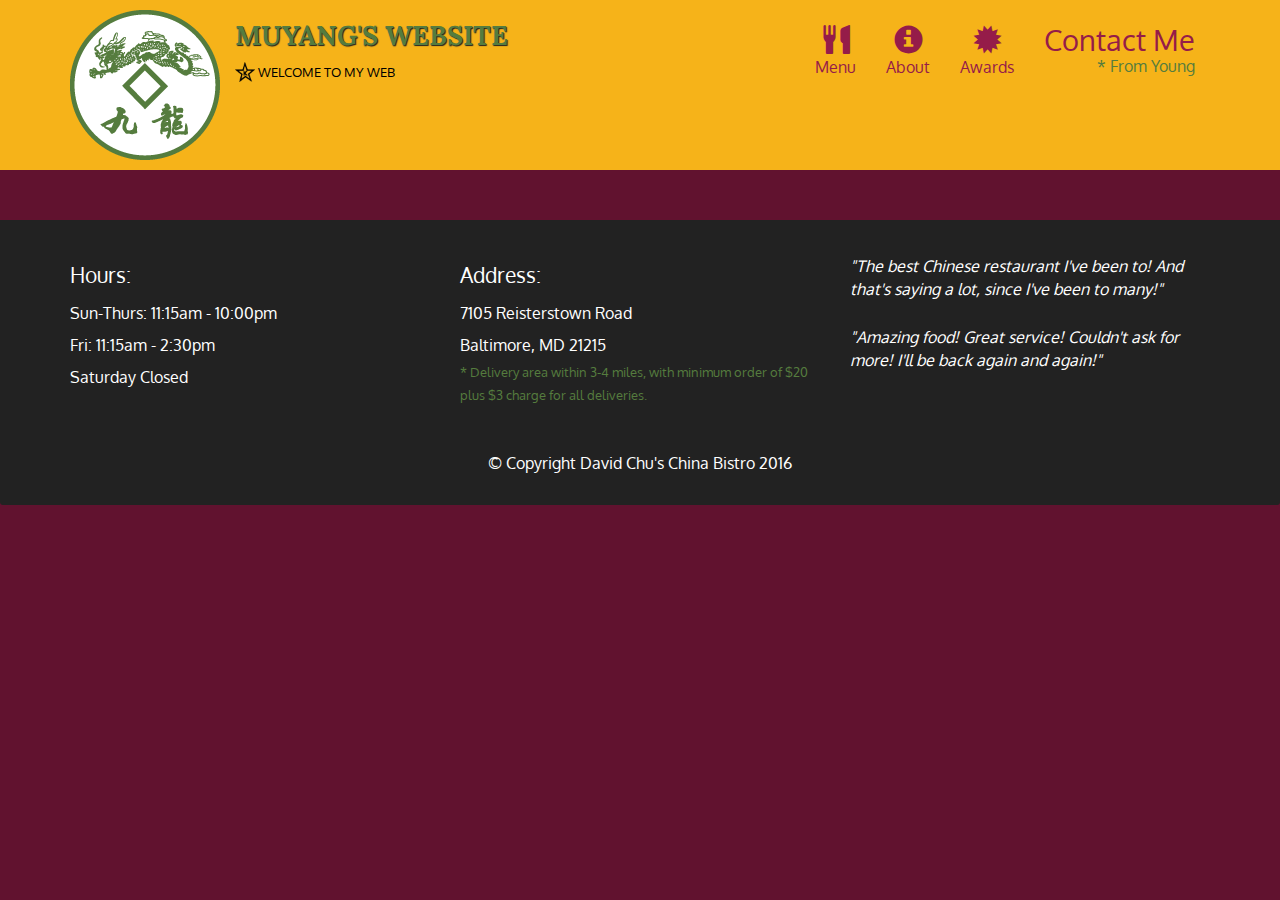
==== index.html @ fa1e9a0b "win finish" ====
<!DOCTYPE html>
<html lang="en">

<head>
    <meta charset="UTF-8" />
    <meta http-equiv="X-UA-Compatible" content="IE=edge" />
    <meta name="viewport" content="width=device-width, initial-scale=1.0" />
    <title>My Page</title>
    <link rel="stylesheet" href="CSS/bootstrap.min.css" />
    <link rel="stylesheet" href="CSS/style.css" />
    <link href="https://fonts.googleapis.com/css?family=Oxygen:400,300,700" rel="stylesheet" type="text/css" />
    <link href="https://fonts.googleapis.com/css?family=Lora" rel="stylesheet" type="text/css" />
</head>

<body>
    <header>
        <nav id="header-nav" class="navbar navbar-default">
            <div class="container">
                <!-- navbar-header表示导航栏的头部，其中包含了一个a标签和一个div标签，用于显示网站的logo -->
                <div class="navbar-header">
                    <!-- a标签的作用是使图片可以被点击 -->
                    <!-- d-none指全部不显示，d-sm-block指在sm以上显示 -->
                    <a href="index.html" class="pull-left visible-md visible-lg">
                        <!-- div的作用是使图片可以被显示，alt是当图片无法显示时显示的文字 -->
                        <div id="logo-img" alt="Logo image"></div>
                    </a>

                    <!-- navbar-brand表示导航栏的标题，其中包含了一个h1标签和一个p标签，用于显示网站的标题和小图标 -->
                    <div class="navbar-brand">
                        <!-- a标签的作用是使标题可以被点击 -->
                        <a href="index.html">
                            <h1>MUYANG'S WEBSITE</h1>
                        </a>
                        <p>
                            <img src="images/star-k-logo.png" alt="this is Logo" />
                            <span>welcome to my web</span>
                        </p>
                    </div>
                    <!-- d-sm-none表示在sm以下不显示，这里是折叠按钮 -->
                    <button id="navbarToggle" type="button" class="navbar-toggle collapsed" data-toggle="collapse"
                        data-target="#collapsable-nav" aria-expanded="false">
                        <!-- 这是一个屏幕阅读器专用的元素，用于描述折叠按钮的功能 -->
                        <span class="sr-only">Toggle navigation</span>
                        <!-- 这里每一个span标签都是一个横线，三个横线组成了一个折叠按钮 -->
                        <span class="icon-bar"></span>
                        <span class="icon-bar"></span>
                        <span class="icon-bar"></span>
                    </button>
                </div>
                <!-- 右侧的三个图标-->
                <div id="collapsable-nav" class="collapse navbar-collapse">
                    <ul id="nav-list" class="nav navbar-nav navbar-right">
                        <li id="navHomeButton" class="visible-xs active">
                            <a href="index.html">
                                <span class="glyphicon glyphicon-home"></span> Home</a>
                        </li>
                        <li id="navMenuButton">
                            <a href="#" onclick="$dc.loadMenuCategories()">
                                <span class="glyphicon glyphicon-cutlery"></span><br class="hidden-xs" />
                                Menu</a>
                        </li>
                        <li>
                            <a href="#">
                                <span class="glyphicon glyphicon-info-sign"></span><br class="hidden-xs" />
                                About</a>
                        </li>
                        <li>
                            <a href="#">
                                <span class="glyphicon glyphicon-certificate"></span><br class="hidden-xs" />
                                Awards</a>
                        </li>
                        <!-- hidden-xs在小屏幕设备上隐藏这个列表项 -->
                        <li id="phone" class="hidden-xs">
                            <a href="mailto:2604121966@qq.com" target="_blank"> <span>Contact Me</span></a>
                            <div>* From Young</div>
                        </li>
                    </ul>
                    <!-- #nav-list -->
                </div>
                <!-- .collapse .navbar-collapse -->
            </div>
        </nav>
    </header>
    <!-- 建立一个联系按钮，用于在小屏幕设备上显示联系信息 -->
    <div id="contact-btn" class="visible-xs">
        <a class="btn" href="mailto:2604121966@qq.com">
            <span class="glyphicon glyphicon-envelope"></span>
            Contact Me
        </a>
    </div>
    <div id="xs-from" class="text-center visible-xs">* From Young</div>
    <!-- header部分结束 -->

    <!-- 主体部分 -->
    <div id="main-content" class="container"></div>
    <!-- 主体部分结束 -->
    <!-- 页脚部分开始 -->
    <footer class="panel-footer">
        <div class="container">
            <div class="row">
                <!-- 将一行分为三列，每一列占4小列 -->
                <section id="hours" class="col-sm-4">
                    <span>Hours:</span><br />
                    Sun-Thurs: 11:15am - 10:00pm<br />
                    Fri: 11:15am - 2:30pm<br />
                    Saturday Closed
                    <hr class="visible-xs" />
                </section>
                <section id="address" class="col-sm-4">
                    <span>Address:</span><br />
                    7105 Reisterstown Road<br />
                    Baltimore, MD 21215
                    <p>* Delivery area within 3-4 miles, with minimum order of $20 plus $3 charge for all deliveries.
                    </p>
                    <hr class="visible-xs" />
                </section>
                <section id="testimonials" class="col-sm-4">
                    <p>"The best Chinese restaurant I've been to! And that's saying a lot, since I've been to many!"</p>
                    <p>"Amazing food! Great service! Couldn't ask for more! I'll be back again and again!"</p>
                </section>
            </div>
            <div class="text-center">&copy; Copyright David Chu's China Bistro 2016</div>
        </div>
    </footer>

    <!-- 注意加载顺序一定不能错，否则不能实现按钮菜单效果！！！！ -->
    <!-- bootstrap对于jquery有依赖，所以jquery要在bootstrap之前加载 -->
    <script src="js/jquery-2.1.4.min.js"></script>
    <script src="js/bootstrap.min.js"></script>
    <script src="js/ajax-utils.js"></script>
    <script src="js/script.js"></script>
</body>

</html>
---- CSS/style.css ----
body {
    font-size: 16px;
    color: #fff;
    background-color: #61122f;
    font-family: 'Oxygen',
        sans-serif;
}

#header-nav {
    background-color: #f6b319;
    /*border-raious的含义是圆角的意思，这里是设置导航栏的圆角*/
    border-radius: 0;
    /* border的含义是边框的意思，这里是设置导航栏的边框*/
    border: 0;
}

#logo-img {
    background: url("../images/restaurant-logo_large.png") no-repeat;
    width: 150px;
    height: 150px;
    margin: 10px 15px 10px 0;
}

.navbar-brand {
    padding-top: 25px;
}

.navbar-brand h1 {
    font-family: "Lora", serif;
    color: #557c3e;
    font-size: 1.5em;
    text-transform: uppercase;
    font-weight: bold;
    text-shadow: 1px 1px 1px #222;
    margin-top: 0;
    margin-bottom: 0;
    line-height: 0.75;
}

.navbar-brand a:hover,
.navbar-brand a:focus {
    text-decoration: none;
}

.navbar-brand p {
    /* 小标题和star-logo */
    color: #000;
    /* 文本转换: 大写 */
    text-transform: uppercase;
    font-size: 0.7em;
    margin-top: 15px;
}


.navbar-brand p span {
    /* welcome to my web */
    vertical-align: middle;
}

.navbar-brand p img {
    /* star-logo */
    /* 缩放图片到20px 20px */
    height: 20px;
    width: 20px;
}

#nav-list {
    margin-top: 10px;
}

#nav-list a {
    color: #951c49;
    text-align: center;
}

/* 当悬停在右侧三个按钮上时，会出现一个阴影效果。  */
#nav-list a:hover {
    background: #e7e7e7;
    border-radius: 10px;
}

/* 覆盖bootstrap的默认样式，与悬停时统一使用圆角矩形 */
.navbar-default .navbar-nav>.active>a {
    border-radius: 10px;
}

#nav-list a span {
    font-size: 1.8em;
}

#phone {
    margin-top: 5px;
}

#phone a {
    /* contact me */
    text-align: right;
    /* text-align: center; */
    padding-bottom: 0;
}

#phone div {
    /* * From Young; */
    color: #557c3e;
    text-align: right;
    padding-right: 15px;
}

.navbar-header button.navbar-toggle,
.navbar-header .icon-bar {
    border: 1px solid #61122f;
}

.navbar-header button.navbar-toggle {
    clear: both;
    margin-top: -30px;
}

/* header部分结束 */
/* 主体部分开始  */
.container .jumbotron {
    box-shadow: 0 0 50px #3F0C1F;
    border: 2px solid #3F0C1F;
}

#menu-tile,
#specials-tile,
#map-tile {
    height: 250px;
    /* 这里的宽度是指容器的100%,使div和其容器等宽 */
    width: 100%;
    margin-bottom: 15px;
    /* 元素会相对于其正常位置进行定位。 */
    position: relative;
    border: 2px solid #3F0C1F;
    /* hidden的作用是隐藏溢出的内容 */
    overflow: hidden;
}

/* 当鼠标悬停在主页下方的菜单、特价和地图上时，会出现一个阴影效果。 */
#menu-tile:hover,
#specials-tile:hover,
#map-tile:hover {
    box-shadow: 0 1px 5px 1px #cccccc;
}

#menu-tile {
    background: url('../images/menu-tile.jpg') no-repeat;
    background-position: center;
}

#specials-tile {
    background: url('../images/specials-tile.jpg') no-repeat;
    background-position: center;
}

/* 这里控制字体部分的样式 */
#menu-tile span,
#specials-tile span,
#map-tile span {
    /* 绝对定位的元素会脱离正常的文档流，不会影响到其他元素的布局。 */
    position: absolute;
    /* 将元素定位到其包含块的右下角。 */
    bottom: 0;
    right: 0;
    /* 设置元素的宽度为其包含块的100%。 */
    width: 100%;
    /* 将文本居中对齐。 */
    text-align: center;
    /* 设置字体大小为当前字体大小的1.6倍。 */
    font-size: 1.6em;
    /* 将文本转换为大写。 */
    text-transform: uppercase;
    /* 置背景颜色为黑色。 */
    background-color: #000;
    /* 设置文本颜色为白色 */
    color: #fff;
    /* 设置元素的不透明度为0.8 */
    opacity: .8;
}

.nav-list:active {
    background-color: #951c49;
}

/* 主体部分结束  */
/* 页脚部分开始 */
.panel-footer {
    margin-top: 30px;
    padding-top: 35px;
    padding-bottom: 30px;
    background-color: #222;
    border-top: 0;
}

.panel-footer div.row {
    margin-bottom: 35px;
}

/* 控制时间和地址的样式 */
#hours,
#address {
    line-height: 2;
}

/* 控制小标题更突出 */
#hours>span,
#address>span {
    font-size: 1.3em;
}

#address p {
    color: #557c3e;
    font-size: .8em;
    line-height: 1.8;
}

#testimonials {
    font-style: italic;
}

#testimonials p:nth-child(2) {
    margin-top: 25px;
}

/* 页脚部分结束 */

/* 菜单页 */
.category-tile {
    position: relative;
    border: 2px solid #3F0C1F;
    overflow: hidden;
    width: 200px;
    height: 200px;
    margin: 0 auto 15px;
}

.category-tile span {
    position: absolute;
    bottom: 0;
    right: 0;
    width: 100%;
    text-align: center;
    font-size: 1.2em;
    text-transform: uppercase;
    background-color: #000;
    color: #fff;
    opacity: .8;
}

.category-tile:hover {
    box-shadow: 0 1px 5px 1px #cccccc;
}

/* 这里指menu-categories-title的下一个div元素，即menu-categories-title的兄弟元素。 */
#menu-categories-title+div {
    margin-bottom: 50px;
}

/* 菜单页结束 */

/* 单页菜单 */
.menu-item-tile {
    margin-bottom: 25px;
}

.menu-item-tile hr {
    width: 80%;
}

.menu-item-tile .menu-item-price {
    font-size: 1.1em;
    text-align: right;
    margin-top: -15px;
    margin-right: -15px;
}

.menu-item-tile .menu-item-price span {
    font-size: .6em;
}

.menu-item-photo {
    position: relative;
    border: 2px solid #3F0C1F;
    overflow: hidden;
    padding: 0;
    margin-right: -15px;
    margin-left: auto;
    margin-bottom: 20px;
    max-width: 250px;
}

/* 影响菜品的编号样式 */
.menu-item-photo div {
    position: absolute;
    bottom: 0;
    right: 0;
    width: 80px;
    background-color: #557c3e;
    text-align: center;
}

.menu-item-description {
    padding-right: 30px;
}

h3.menu-item-title {
    margin: 0 0 10px;
}

.menu-item-details {
    font-size: .9em;
    font-style: italic;
}

/* 单页菜单页结束 */

/* 以下代码用于响应式设计，根据不同的屏幕尺寸，显示不同的样式。 */
/* 针对大屏幕的样式 */
@media (min-width: 1200px) {
    .container .jumbotron {
        background: url('../images/jumbotron_1200.jpg') no-repeat;
        height: 675px;
    }

    .container .jumbotron {
        background: url('../images/jumbotron_1200.jpg') no-repeat;
        height: 675px;
    }
}

/* 针对中等屏幕的样式 */
@media (min-width: 992px) and (max-width: 1199px) {

    /* header部分开始 */
    /* 解决上层空间不足问题，缩小图片 */
    #logo-img {
        background: url("../images/restaurant-logo_medium.png") no-repeat;
        width: 100px;
        height: 100px;
        margin: 5px 5px 5px 0;
    }

    /* header部分结束 */
    /* 主体部分开始 */
    .container .jumbotron {
        background: url('../images/jumbotron_992.jpg') no-repeat;
        height: 558px;
    }

    /* 主体部分结束 */
}

/* 针对小屏幕的样式 */
@media (min-width: 768px) and (max-width: 991px) {

    /* 主体部分开始 */
    .container .jumbotron {
        background: url('../images/jumbotron_768.jpg') no-repeat;
        height: 432px;
    }

    /* 主体部分结束 */
}

/* 针对超小屏幕的样式 */
@media (max-width: 767px) {

    /* header部分开始 */
    /* navbar-brand表示网站的标题和小图标部分 */
    /* 标题 */
    .navbar-brand {
        padding-top: 10px;
        height: 80px;
    }

    .navbar-brand h1 {
        /* MUYANG'S WEBSITE */
        padding-top: 10px;
        font-size: 5vw;
        /* 1vw = 1% of viewport width */
    }

    .navbar-brand p {
        /* logo部分 */
        font-size: 0.6em;
        margin-top: 12px;
    }

    .navbar-brand p img {
        /* 图片logo */
        height: 20px;
    }

    /* 二者结合使collapsable-nav a标签下的字体和图片大小相同且均为1.2em */
    #collapsable-nav a {
        /* 控制小图标和文字的大小，em是指相对于父元素的字体大小 */
        font-size: 1.2em;
    }

    #collapsable-nav a span {
        /* 控制小图标，与字体的大小倍率一致*/
        font-size: 1em;
        /* 增加右边距，使得小图标和文字之间有一定的间隔 */
        margin-right: 5px;
    }

    #contact-btn>a {
        font-size: 1.5em;
        display: block;
        margin: 0 20px;
        padding: 10px;
        border: 2px solid #fff;
        background-color: #f6b319;
        color: #951c49;
    }

    #xs-from {
        margin-top: 5px;
        font-size: .7em;
        letter-spacing: .1em;
        text-transform: uppercase;
    }

    /* header部分结束 */
    /* 主体部分开始 */
    .container .jumbotron {
        margin-top: 30px;
        padding: 0;
    }

    #menu-tile,
    #specials-tile {
        width: 360px;
        margin: 0 auto 15px;
    }

    /* 主体部分结束 */
    /* 页脚部分开始 */
    .panel-footer section {
        margin-bottom: 30px;
        text-align: center;
    }

    .panel-footer section:nth-child(3) {
        margin-bottom: 0;
        /* 只在元素中间加入边距 */
    }

    .panel-footer section hr {
        width: 50%;
    }

    /* 页脚部分结束 */
    /* 单菜品页 */
    .menu-item-photo {
        /* 使元素水平居中 */
        margin-right: auto;
    }

    .menu-item-tile .menu-item-price {
        text-align: center;
        padding-bottom: 15px;
    }

    .menu-item-description {
        text-align: center;
    }

    /* 单菜品页结束 */
}

/* MENU CATEGORIES PAGE */
.category-tile {
    position: relative;
    border: 2px solid #3F0C1F;
    overflow: hidden;
    width: 200px;
    height: 200px;
    margin: 0 auto 15px;
}

.category-tile span {
    position: absolute;
    bottom: 0;
    right: 0;
    width: 100%;
    text-align: center;
    font-size: 1.2em;
    text-transform: uppercase;
    background-color: #000;
    color: #fff;
    opacity: .8;
}

.category-tile:hover {
    box-shadow: 0 1px 5px 1px #cccccc;
}

#menu-categories-title+div {
    margin-bottom: 50px;
}

/* END MENU CATEGORIES PAGE */
/* 针对极小屏幕的样式 */
@media (max-width: 479px) {

    /* header部分开始 */
    .navbar-brand h1 {
        /* Restaurant name */
        padding-top: 5px;
        font-size: 6vw;
    }

    /* header部分结束 */

    /* 主体部分开始 */
    #menu-tile,
    #specials-tile {
        width: 280px;
        margin: 0 auto 15px;
    }

    /* 主体部分结束 */
    /* 菜单页 */
    /* 为超小屏幕的菜单页添加样式，使其在超小屏幕上显示为一列  */
    .col-xxs-12 {
        position: relative;
        min-height: 1px;
        padding-right: 15px;
        padding-left: 15px;
        float: left;
        width: 100%;
    }

    /* 菜单页结束 */
}
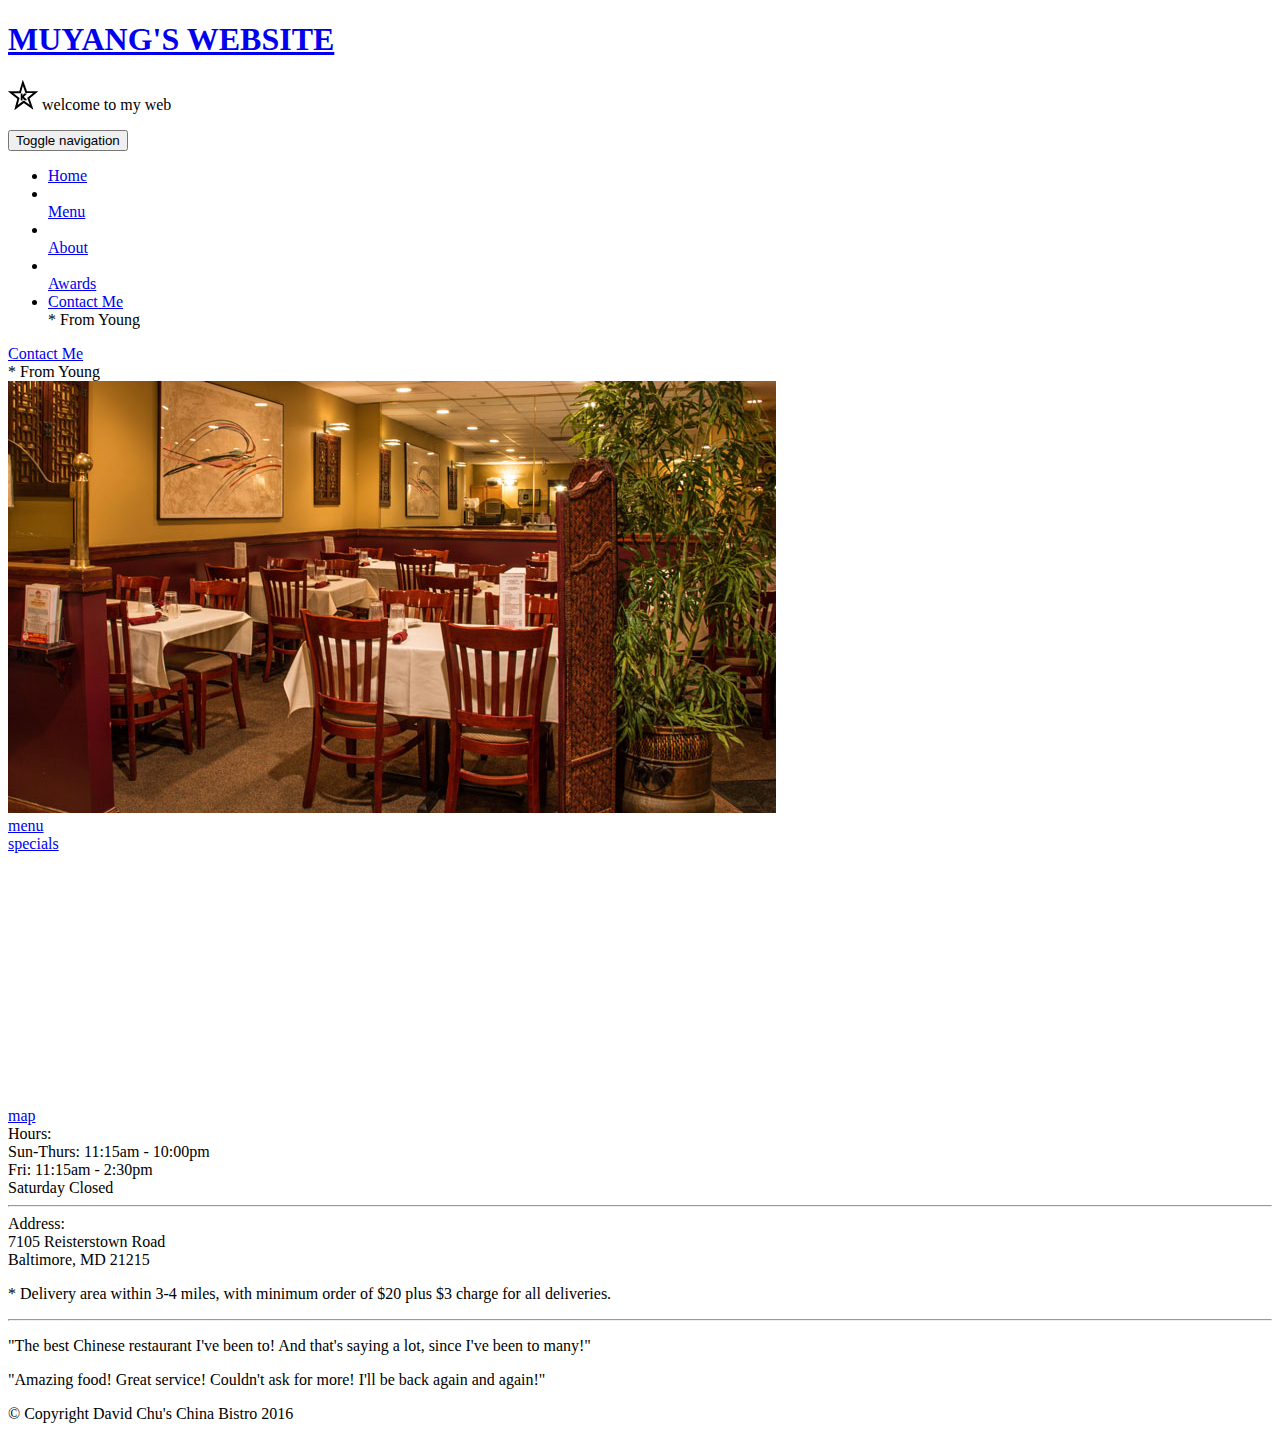
==== commit 29719fa1: "win" ====
--- a/index.html
+++ b/index.html
@@ -6,8 +6,8 @@
     <meta http-equiv="X-UA-Compatible" content="IE=edge" />
     <meta name="viewport" content="width=device-width, initial-scale=1.0" />
     <title>My Page</title>
-    <link rel="stylesheet" href="CSS/bootstrap.min.css" />
-    <link rel="stylesheet" href="CSS/style.css" />
+    <link rel="stylesheet" href="css/bootstrap.min.css" />
+    <link rel="stylesheet" href="css/style.css" />
     <link href="https://fonts.googleapis.com/css?family=Oxygen:400,300,700" rel="stylesheet" type="text/css" />
     <link href="https://fonts.googleapis.com/css?family=Lora" rel="stylesheet" type="text/css" />
 </head>
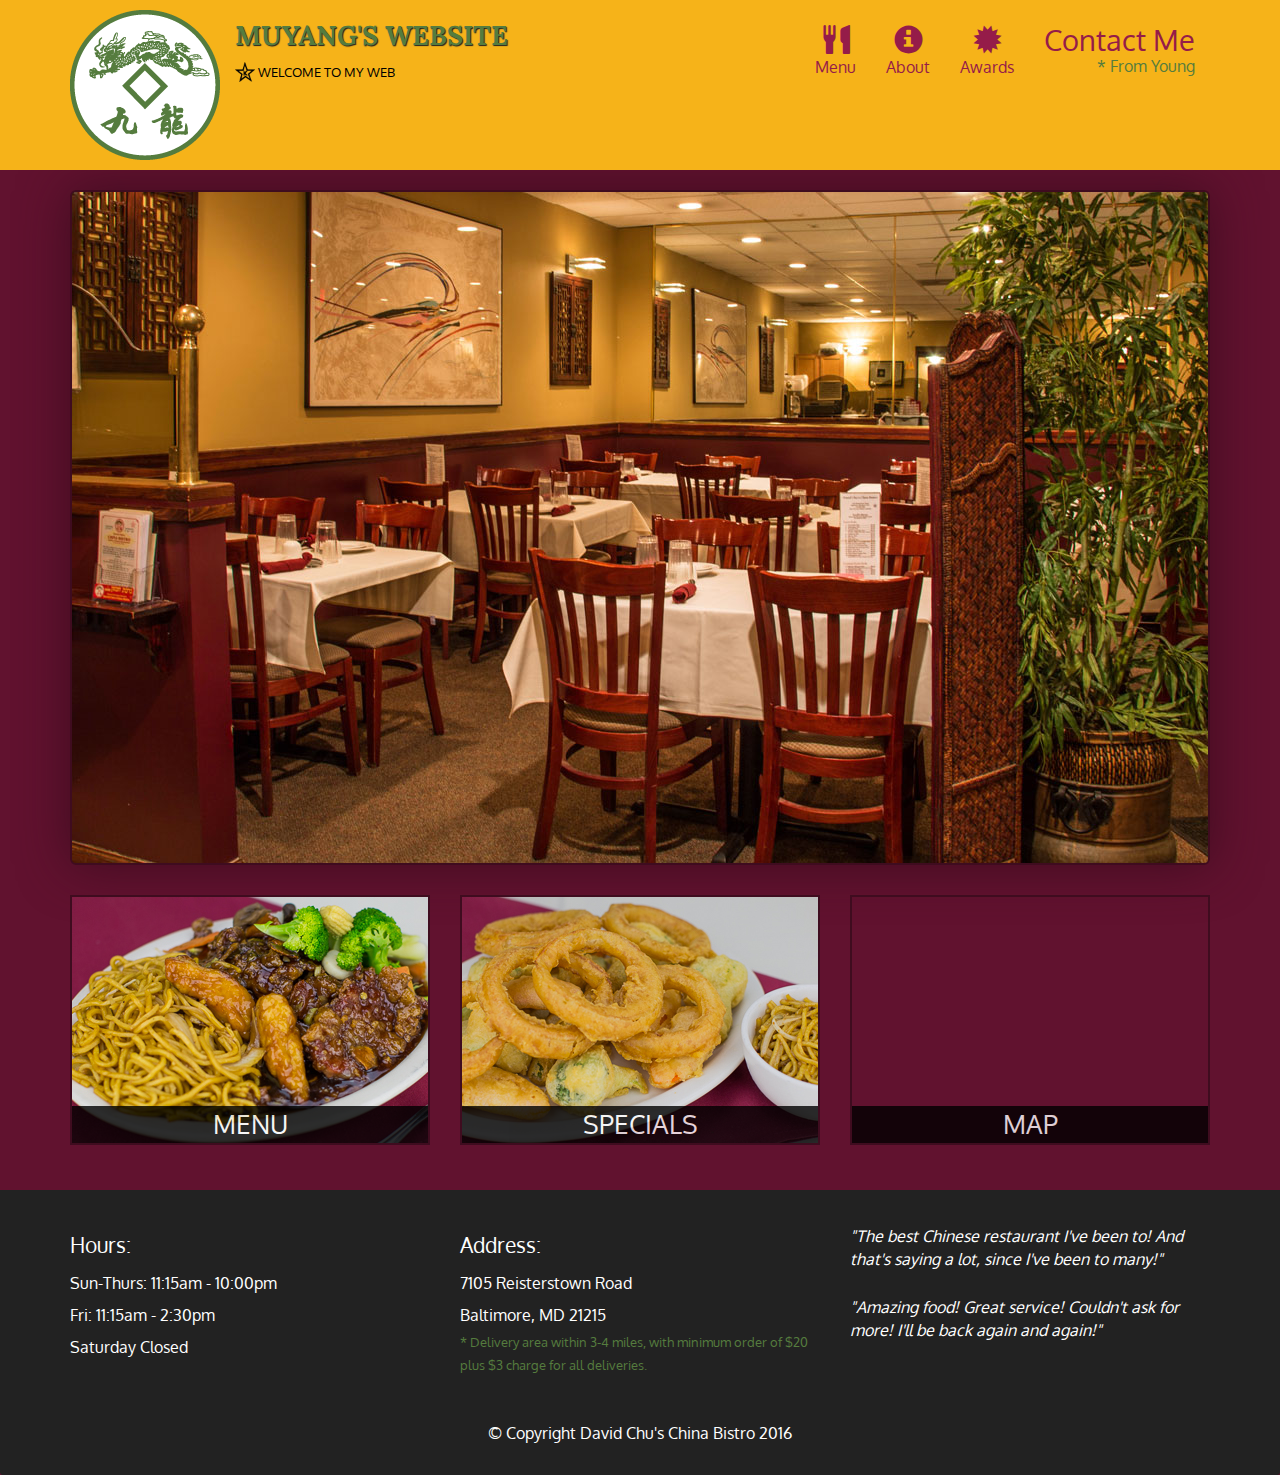
==== commit 3cb21d62: "win" ====
--- a/index.html
+++ b/index.html
@@ -5,7 +5,7 @@
     <meta charset="UTF-8" />
     <meta http-equiv="X-UA-Compatible" content="IE=edge" />
     <meta name="viewport" content="width=device-width, initial-scale=1.0" />
-    <title>My Page</title>
+    <title>MuYang's Page</title>
     <link rel="stylesheet" href="css/bootstrap.min.css" />
     <link rel="stylesheet" href="css/style.css" />
     <link href="https://fonts.googleapis.com/css?family=Oxygen:400,300,700" rel="stylesheet" type="text/css" />
--- a/css/style.css
+++ b/css/style.css
@@ -0,0 +1,537 @@
+body {
+    font-size: 16px;
+    color: #fff;
+    background-color: #61122f;
+    font-family: 'Oxygen',
+        sans-serif;
+}
+
+#header-nav {
+    background-color: #f6b319;
+    /*border-raious的含义是圆角的意思，这里是设置导航栏的圆角*/
+    border-radius: 0;
+    /* border的含义是边框的意思，这里是设置导航栏的边框*/
+    border: 0;
+}
+
+#logo-img {
+    background: url("../images/restaurant-logo_large.png") no-repeat;
+    width: 150px;
+    height: 150px;
+    margin: 10px 15px 10px 0;
+}
+
+.navbar-brand {
+    padding-top: 25px;
+}
+
+.navbar-brand h1 {
+    font-family: "Lora", serif;
+    color: #557c3e;
+    font-size: 1.5em;
+    text-transform: uppercase;
+    font-weight: bold;
+    text-shadow: 1px 1px 1px #222;
+    margin-top: 0;
+    margin-bottom: 0;
+    line-height: 0.75;
+}
+
+.navbar-brand a:hover,
+.navbar-brand a:focus {
+    text-decoration: none;
+}
+
+.navbar-brand p {
+    /* 小标题和star-logo */
+    color: #000;
+    /* 文本转换: 大写 */
+    text-transform: uppercase;
+    font-size: 0.7em;
+    margin-top: 15px;
+}
+
+
+.navbar-brand p span {
+    /* welcome to my web */
+    vertical-align: middle;
+}
+
+.navbar-brand p img {
+    /* star-logo */
+    /* 缩放图片到20px 20px */
+    height: 20px;
+    width: 20px;
+}
+
+#nav-list {
+    margin-top: 10px;
+}
+
+#nav-list a {
+    color: #951c49;
+    text-align: center;
+}
+
+/* 当悬停在右侧三个按钮上时，会出现一个阴影效果。  */
+#nav-list a:hover {
+    background: #e7e7e7;
+    border-radius: 10px;
+}
+
+/* 覆盖bootstrap的默认样式，与悬停时统一使用圆角矩形 */
+.navbar-default .navbar-nav>.active>a {
+    border-radius: 10px;
+}
+
+#nav-list a span {
+    font-size: 1.8em;
+}
+
+#phone {
+    margin-top: 5px;
+}
+
+#phone a {
+    /* contact me */
+    text-align: right;
+    /* text-align: center; */
+    padding-bottom: 0;
+}
+
+#phone div {
+    /* * From Young; */
+    color: #557c3e;
+    text-align: right;
+    padding-right: 15px;
+}
+
+.navbar-header button.navbar-toggle,
+.navbar-header .icon-bar {
+    border: 1px solid #61122f;
+}
+
+.navbar-header button.navbar-toggle {
+    clear: both;
+    margin-top: -30px;
+}
+
+/* header部分结束 */
+/* 主体部分开始  */
+.container .jumbotron {
+    box-shadow: 0 0 50px #3F0C1F;
+    border: 2px solid #3F0C1F;
+}
+
+#menu-tile,
+#specials-tile,
+#map-tile {
+    height: 250px;
+    /* 这里的宽度是指容器的100%,使div和其容器等宽 */
+    width: 100%;
+    margin-bottom: 15px;
+    /* 元素会相对于其正常位置进行定位。 */
+    position: relative;
+    border: 2px solid #3F0C1F;
+    /* hidden的作用是隐藏溢出的内容 */
+    overflow: hidden;
+}
+
+/* 当鼠标悬停在主页下方的菜单、特价和地图上时，会出现一个阴影效果。 */
+#menu-tile:hover,
+#specials-tile:hover,
+#map-tile:hover {
+    box-shadow: 0 1px 5px 1px #cccccc;
+}
+
+#menu-tile {
+    background: url('../images/menu-tile.jpg') no-repeat;
+    background-position: center;
+}
+
+#specials-tile {
+    background: url('../images/specials-tile.jpg') no-repeat;
+    background-position: center;
+}
+
+/* 这里控制字体部分的样式 */
+#menu-tile span,
+#specials-tile span,
+#map-tile span {
+    /* 绝对定位的元素会脱离正常的文档流，不会影响到其他元素的布局。 */
+    position: absolute;
+    /* 将元素定位到其包含块的右下角。 */
+    bottom: 0;
+    right: 0;
+    /* 设置元素的宽度为其包含块的100%。 */
+    width: 100%;
+    /* 将文本居中对齐。 */
+    text-align: center;
+    /* 设置字体大小为当前字体大小的1.6倍。 */
+    font-size: 1.6em;
+    /* 将文本转换为大写。 */
+    text-transform: uppercase;
+    /* 置背景颜色为黑色。 */
+    background-color: #000;
+    /* 设置文本颜色为白色 */
+    color: #fff;
+    /* 设置元素的不透明度为0.8 */
+    opacity: .8;
+}
+
+.nav-list:active {
+    background-color: #951c49;
+}
+
+/* 主体部分结束  */
+/* 页脚部分开始 */
+.panel-footer {
+    margin-top: 30px;
+    padding-top: 35px;
+    padding-bottom: 30px;
+    background-color: #222;
+    border-top: 0;
+}
+
+.panel-footer div.row {
+    margin-bottom: 35px;
+}
+
+/* 控制时间和地址的样式 */
+#hours,
+#address {
+    line-height: 2;
+}
+
+/* 控制小标题更突出 */
+#hours>span,
+#address>span {
+    font-size: 1.3em;
+}
+
+#address p {
+    color: #557c3e;
+    font-size: .8em;
+    line-height: 1.8;
+}
+
+#testimonials {
+    font-style: italic;
+}
+
+#testimonials p:nth-child(2) {
+    margin-top: 25px;
+}
+
+/* 页脚部分结束 */
+
+/* 菜单页 */
+.category-tile {
+    position: relative;
+    border: 2px solid #3F0C1F;
+    overflow: hidden;
+    width: 200px;
+    height: 200px;
+    margin: 0 auto 15px;
+}
+
+.category-tile span {
+    position: absolute;
+    bottom: 0;
+    right: 0;
+    width: 100%;
+    text-align: center;
+    font-size: 1.2em;
+    text-transform: uppercase;
+    background-color: #000;
+    color: #fff;
+    opacity: .8;
+}
+
+.category-tile:hover {
+    box-shadow: 0 1px 5px 1px #cccccc;
+}
+
+/* 这里指menu-categories-title的下一个div元素，即menu-categories-title的兄弟元素。 */
+#menu-categories-title+div {
+    margin-bottom: 50px;
+}
+
+/* 菜单页结束 */
+
+/* 单页菜单 */
+.menu-item-tile {
+    margin-bottom: 25px;
+}
+
+.menu-item-tile hr {
+    width: 80%;
+}
+
+.menu-item-tile .menu-item-price {
+    font-size: 1.1em;
+    text-align: right;
+    margin-top: -15px;
+    margin-right: -15px;
+}
+
+.menu-item-tile .menu-item-price span {
+    font-size: .6em;
+}
+
+.menu-item-photo {
+    position: relative;
+    border: 2px solid #3F0C1F;
+    overflow: hidden;
+    padding: 0;
+    margin-right: -15px;
+    margin-left: auto;
+    margin-bottom: 20px;
+    max-width: 250px;
+}
+
+/* 影响菜品的编号样式 */
+.menu-item-photo div {
+    position: absolute;
+    bottom: 0;
+    right: 0;
+    width: 80px;
+    background-color: #557c3e;
+    text-align: center;
+}
+
+.menu-item-description {
+    padding-right: 30px;
+}
+
+h3.menu-item-title {
+    margin: 0 0 10px;
+}
+
+.menu-item-details {
+    font-size: .9em;
+    font-style: italic;
+}
+
+/* 单页菜单页结束 */
+
+/* 以下代码用于响应式设计，根据不同的屏幕尺寸，显示不同的样式。 */
+/* 针对大屏幕的样式 */
+@media (min-width: 1200px) {
+    .container .jumbotron {
+        background: url('../images/jumbotron_1200.jpg') no-repeat;
+        height: 675px;
+    }
+
+    .container .jumbotron {
+        background: url('../images/jumbotron_1200.jpg') no-repeat;
+        height: 675px;
+    }
+}
+
+/* 针对中等屏幕的样式 */
+@media (min-width: 992px) and (max-width: 1199px) {
+
+    /* header部分开始 */
+    /* 解决上层空间不足问题，缩小图片 */
+    #logo-img {
+        background: url("../images/restaurant-logo_medium.png") no-repeat;
+        width: 100px;
+        height: 100px;
+        margin: 5px 5px 5px 0;
+    }
+
+    /* header部分结束 */
+    /* 主体部分开始 */
+    .container .jumbotron {
+        background: url('../images/jumbotron_992.jpg') no-repeat;
+        height: 558px;
+    }
+
+    /* 主体部分结束 */
+}
+
+/* 针对小屏幕的样式 */
+@media (min-width: 768px) and (max-width: 991px) {
+
+    /* 主体部分开始 */
+    .container .jumbotron {
+        background: url('../images/jumbotron_768.jpg') no-repeat;
+        height: 432px;
+    }
+
+    /* 主体部分结束 */
+}
+
+/* 针对超小屏幕的样式 */
+@media (max-width: 767px) {
+
+    /* header部分开始 */
+    /* navbar-brand表示网站的标题和小图标部分 */
+    /* 标题 */
+    .navbar-brand {
+        padding-top: 10px;
+        height: 80px;
+    }
+
+    .navbar-brand h1 {
+        /* MUYANG'S WEBSITE */
+        padding-top: 10px;
+        font-size: 5vw;
+        /* 1vw = 1% of viewport width */
+    }
+
+    .navbar-brand p {
+        /* logo部分 */
+        font-size: 0.6em;
+        margin-top: 12px;
+    }
+
+    .navbar-brand p img {
+        /* 图片logo */
+        height: 20px;
+    }
+
+    /* 二者结合使collapsable-nav a标签下的字体和图片大小相同且均为1.2em */
+    #collapsable-nav a {
+        /* 控制小图标和文字的大小，em是指相对于父元素的字体大小 */
+        font-size: 1.2em;
+    }
+
+    #collapsable-nav a span {
+        /* 控制小图标，与字体的大小倍率一致*/
+        font-size: 1em;
+        /* 增加右边距，使得小图标和文字之间有一定的间隔 */
+        margin-right: 5px;
+    }
+
+    #contact-btn>a {
+        font-size: 1.5em;
+        display: block;
+        margin: 0 20px;
+        padding: 10px;
+        border: 2px solid #fff;
+        background-color: #f6b319;
+        color: #951c49;
+    }
+
+    #xs-from {
+        margin-top: 5px;
+        font-size: .7em;
+        letter-spacing: .1em;
+        text-transform: uppercase;
+    }
+
+    /* header部分结束 */
+    /* 主体部分开始 */
+    .container .jumbotron {
+        margin-top: 30px;
+        padding: 0;
+    }
+
+    #menu-tile,
+    #specials-tile {
+        width: 360px;
+        margin: 0 auto 15px;
+    }
+
+    /* 主体部分结束 */
+    /* 页脚部分开始 */
+    .panel-footer section {
+        margin-bottom: 30px;
+        text-align: center;
+    }
+
+    .panel-footer section:nth-child(3) {
+        margin-bottom: 0;
+        /* 只在元素中间加入边距 */
+    }
+
+    .panel-footer section hr {
+        width: 50%;
+    }
+
+    /* 页脚部分结束 */
+    /* 单菜品页 */
+    .menu-item-photo {
+        /* 使元素水平居中 */
+        margin-right: auto;
+    }
+
+    .menu-item-tile .menu-item-price {
+        text-align: center;
+        padding-bottom: 15px;
+    }
+
+    .menu-item-description {
+        text-align: center;
+    }
+
+    /* 单菜品页结束 */
+}
+
+/* MENU CATEGORIES PAGE */
+.category-tile {
+    position: relative;
+    border: 2px solid #3F0C1F;
+    overflow: hidden;
+    width: 200px;
+    height: 200px;
+    margin: 0 auto 15px;
+}
+
+.category-tile span {
+    position: absolute;
+    bottom: 0;
+    right: 0;
+    width: 100%;
+    text-align: center;
+    font-size: 1.2em;
+    text-transform: uppercase;
+    background-color: #000;
+    color: #fff;
+    opacity: .8;
+}
+
+.category-tile:hover {
+    box-shadow: 0 1px 5px 1px #cccccc;
+}
+
+#menu-categories-title+div {
+    margin-bottom: 50px;
+}
+
+/* END MENU CATEGORIES PAGE */
+/* 针对极小屏幕的样式 */
+@media (max-width: 479px) {
+
+    /* header部分开始 */
+    .navbar-brand h1 {
+        /* Restaurant name */
+        padding-top: 5px;
+        font-size: 6vw;
+    }
+
+    /* header部分结束 */
+
+    /* 主体部分开始 */
+    #menu-tile,
+    #specials-tile {
+        width: 280px;
+        margin: 0 auto 15px;
+    }
+
+    /* 主体部分结束 */
+    /* 菜单页 */
+    /* 为超小屏幕的菜单页添加样式，使其在超小屏幕上显示为一列  */
+    .col-xxs-12 {
+        position: relative;
+        min-height: 1px;
+        padding-right: 15px;
+        padding-left: 15px;
+        float: left;
+        width: 100%;
+    }
+
+    /* 菜单页结束 */
+}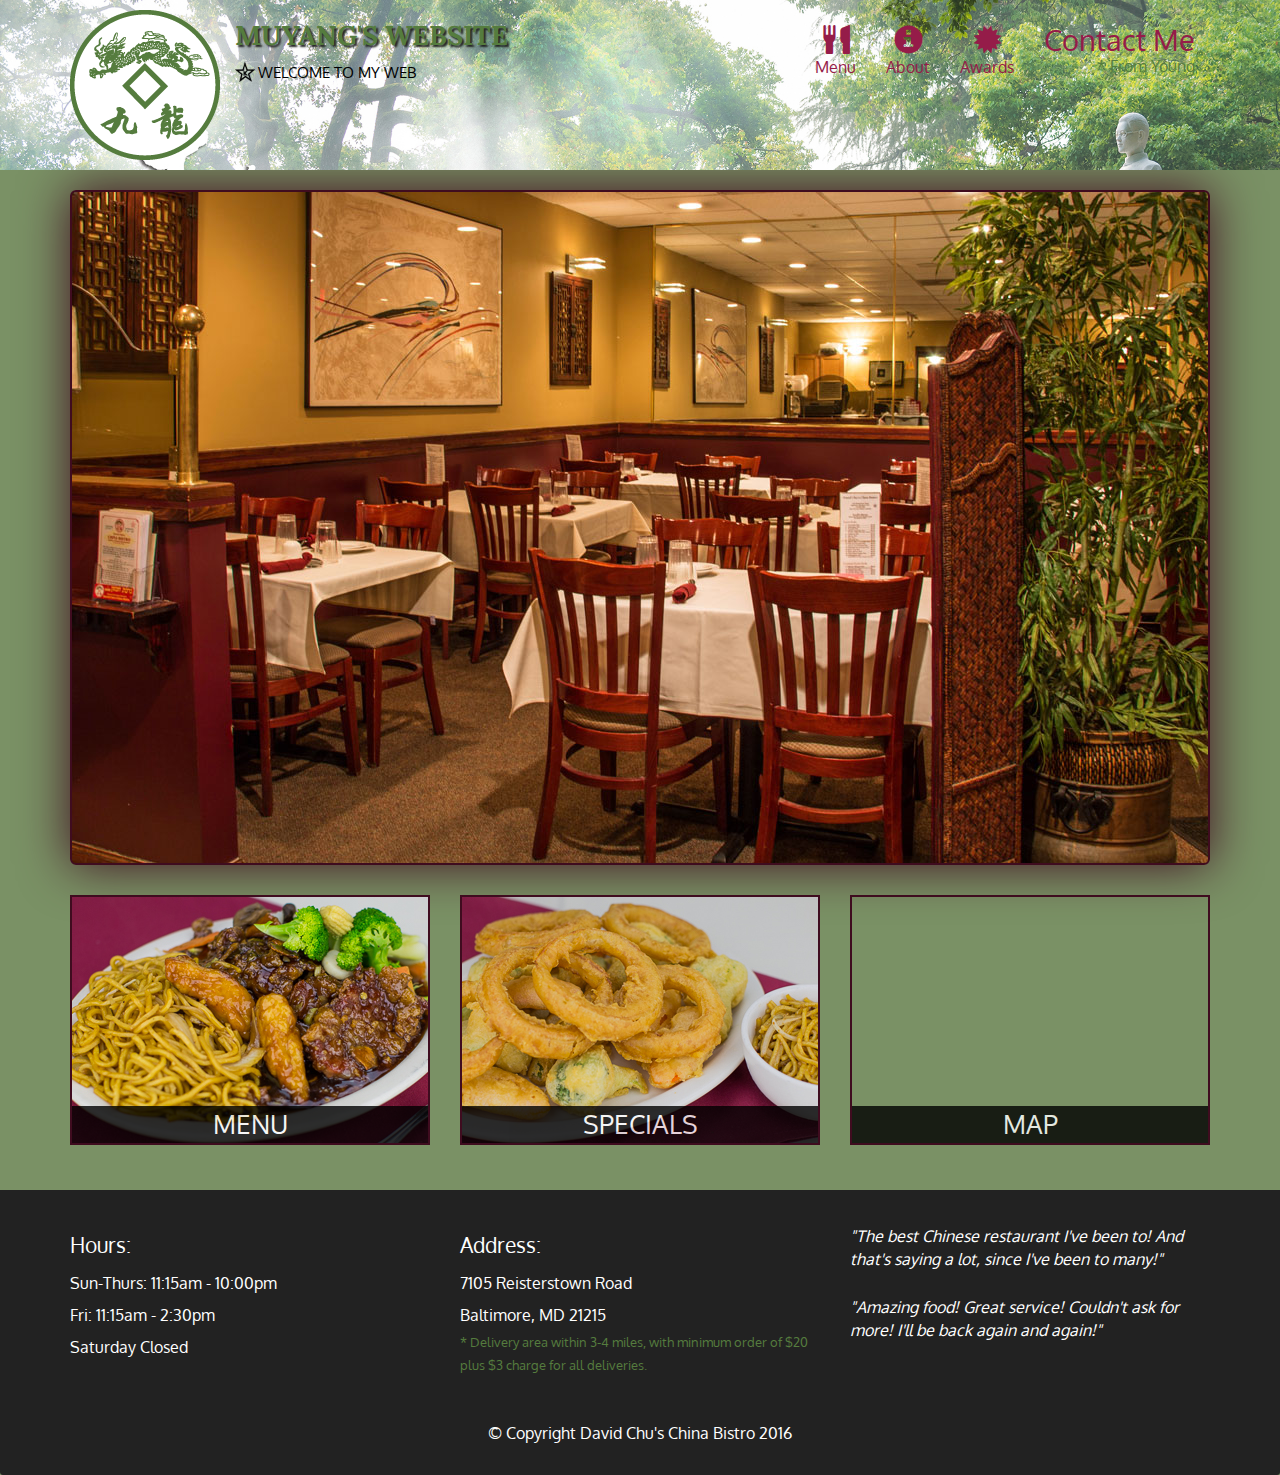
==== commit f35ca383: "win" ====
--- a/index.html
+++ b/index.html
@@ -15,6 +15,7 @@
 <body>
     <header>
         <nav id="header-nav" class="navbar navbar-default">
+            <!-- <img id="bg_img" src="images/CCNU_BG.jpg" alt="background_pic" /> -->
             <div class="container">
                 <!-- navbar-header表示导航栏的头部，其中包含了一个a标签和一个div标签，用于显示网站的logo -->
                 <div class="navbar-header">
--- a/css/style.css
+++ b/css/style.css
@@ -1,18 +1,39 @@
 body {
     font-size: 16px;
     color: #fff;
-    background-color: #61122f;
+    background-color: #7a9165;
     font-family: 'Oxygen',
         sans-serif;
 }
 
+@keyframes float {
+    0% {
+        background-position: 0 0;
+    }
+
+    50% {
+        background-position: 0 -510px;
+    }
+
+    100% {
+        background-position: 0 0;
+    }
+}
+
 #header-nav {
-    background-color: #f6b319;
+    /* 设置背景图片 */
+    background-image: url('../images/CCNU_BG.jpg');
+    background-size: cover;
+    /* 设置背景颜色 */
+    /* background-color: #f6b319; */
     /*border-raious的含义是圆角的意思，这里是设置导航栏的圆角*/
     border-radius: 0;
     /* border的含义是边框的意思，这里是设置导航栏的边框*/
     border: 0;
-}
+    animation: float 60s infinite linear;
+}
+
+
 
 #logo-img {
     background: url("../images/restaurant-logo_large.png") no-repeat;
@@ -31,7 +52,7 @@
     font-size: 1.5em;
     text-transform: uppercase;
     font-weight: bold;
-    text-shadow: 1px 1px 1px #222;
+    text-shadow: 2px 2px 2px #222;
     margin-top: 0;
     margin-bottom: 0;
     line-height: 0.75;
@@ -55,6 +76,8 @@
 .navbar-brand p span {
     /* welcome to my web */
     vertical-align: middle;
+    font-size: 1.2em;
+    text-shadow: 1px 1px 1px 1px #222;
 }
 
 .navbar-brand p img {
@@ -69,9 +92,11 @@
 }
 
 #nav-list a {
+    border-radius: 10px;
     color: #951c49;
     text-align: center;
-}
+    text-shadow: 2px 2px 2px 2px #222;
+  }
 
 /* 当悬停在右侧三个按钮上时，会出现一个阴影效果。  */
 #nav-list a:hover {
@@ -81,6 +106,7 @@
 
 /* 覆盖bootstrap的默认样式，与悬停时统一使用圆角矩形 */
 .navbar-default .navbar-nav>.active>a {
+    background: #e7e7e7;
     border-radius: 10px;
 }
 
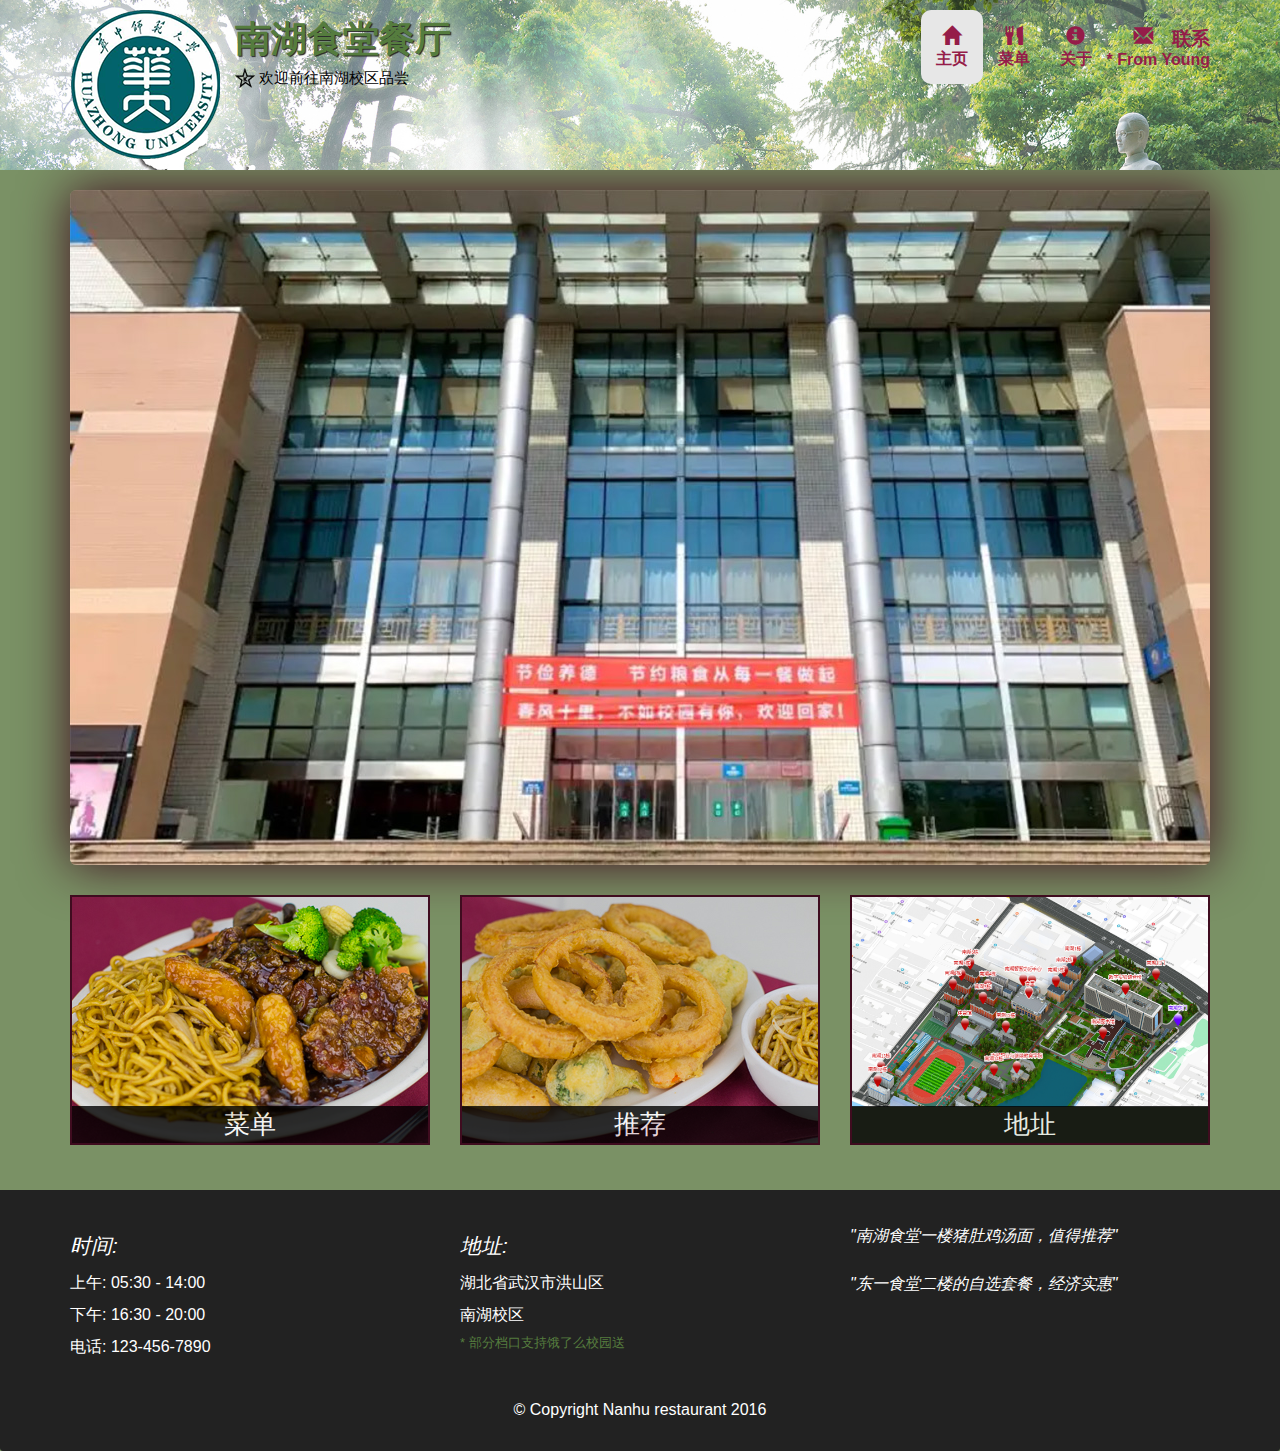
==== commit e8fa47c2: "win" ====
--- a/index.html
+++ b/index.html
@@ -8,6 +8,7 @@
     <title>MuYang's Page</title>
     <link rel="stylesheet" href="css/bootstrap.min.css" />
     <link rel="stylesheet" href="css/style.css" />
+    <link rel="stylesheet" href="css/float.css" />
     <link href="https://fonts.googleapis.com/css?family=Oxygen:400,300,700" rel="stylesheet" type="text/css" />
     <link href="https://fonts.googleapis.com/css?family=Lora" rel="stylesheet" type="text/css" />
 </head>
@@ -25,21 +26,19 @@
                         <!-- div的作用是使图片可以被显示，alt是当图片无法显示时显示的文字 -->
                         <div id="logo-img" alt="Logo image"></div>
                     </a>
-
                     <!-- navbar-brand表示导航栏的标题，其中包含了一个h1标签和一个p标签，用于显示网站的标题和小图标 -->
                     <div class="navbar-brand">
                         <!-- a标签的作用是使标题可以被点击 -->
                         <a href="index.html">
-                            <h1>MUYANG'S WEBSITE</h1>
+                            <h1>南湖食堂餐厅</h1>
                         </a>
                         <p>
                             <img src="images/star-k-logo.png" alt="this is Logo" />
-                            <span>welcome to my web</span>
+                            <span>欢迎前往南湖校区品尝</span>
                         </p>
                     </div>
                     <!-- d-sm-none表示在sm以下不显示，这里是折叠按钮 -->
-                    <button id="navbarToggle" type="button" class="navbar-toggle collapsed" data-toggle="collapse"
-                        data-target="#collapsable-nav" aria-expanded="false">
+                    <button id="navbarToggle" type="button" class="navbar-toggle collapsed" data-toggle="collapse" data-target="#collapsable-nav" aria-expanded="false">
                         <!-- 这是一个屏幕阅读器专用的元素，用于描述折叠按钮的功能 -->
                         <span class="sr-only">Toggle navigation</span>
                         <!-- 这里每一个span标签都是一个横线，三个横线组成了一个折叠按钮 -->
@@ -51,28 +50,27 @@
                 <!-- 右侧的三个图标-->
                 <div id="collapsable-nav" class="collapse navbar-collapse">
                     <ul id="nav-list" class="nav navbar-nav navbar-right">
-                        <li id="navHomeButton" class="visible-xs active">
+                        <!-- <li id="navHomeButton" class="visible-xs active">
                             <a href="index.html">
                                 <span class="glyphicon glyphicon-home"></span> Home</a>
+                        </li> -->
+                        <li id="navHomeButton" class="active">
+                            <a href="index.html">
+                                <span class="glyphicon glyphicon-home"> </span><br class=" hidden-xs" />主页</a>
                         </li>
                         <li id="navMenuButton">
                             <a href="#" onclick="$dc.loadMenuCategories()">
-                                <span class="glyphicon glyphicon-cutlery"></span><br class="hidden-xs" />
-                                Menu</a>
+                                <span class="glyphicon glyphicon-cutlery"></span><br class="hidden-xs" />菜单</a>
                         </li>
-                        <li>
-                            <a href="#">
-                                <span class="glyphicon glyphicon-info-sign"></span><br class="hidden-xs" />
-                                About</a>
-                        </li>
-                        <li>
-                            <a href="#">
-                                <span class="glyphicon glyphicon-certificate"></span><br class="hidden-xs" />
-                                Awards</a>
+                        <li id="navAboutButton">
+                            <a href="#" onclick="$dc.loadAbout()">
+                                <span class="glyphicon glyphicon-info-sign"></span><br class="hidden-xs" />关于</a>
                         </li>
                         <!-- hidden-xs在小屏幕设备上隐藏这个列表项 -->
                         <li id="phone" class="hidden-xs">
-                            <a href="mailto:2604121966@qq.com" target="_blank"> <span>Contact Me</span></a>
+                            <a href="mailto:2604121966@qq.com" target="_blank">
+                                <span class="glyphicon glyphicon-envelope"> 联系</span>
+                            </a>
                             <div>* From Young</div>
                         </li>
                     </ul>
@@ -85,15 +83,14 @@
     <!-- 建立一个联系按钮，用于在小屏幕设备上显示联系信息 -->
     <div id="contact-btn" class="visible-xs">
         <a class="btn" href="mailto:2604121966@qq.com">
-            <span class="glyphicon glyphicon-envelope"></span>
-            Contact Me
-        </a>
+            <span class="glyphicon glyphicon-envelope"></span> 联系 </a>
     </div>
     <div id="xs-from" class="text-center visible-xs">* From Young</div>
     <!-- header部分结束 -->
-
     <!-- 主体部分 -->
-    <div id="main-content" class="container"></div>
+    <div id="main-content" class="container">
+        <!-- 这一部分会插入网页代码 -->
+    </div>
     <!-- 主体部分结束 -->
     <!-- 页脚部分开始 -->
     <footer class="panel-footer">
@@ -101,35 +98,28 @@
             <div class="row">
                 <!-- 将一行分为三列，每一列占4小列 -->
                 <section id="hours" class="col-sm-4">
-                    <span>Hours:</span><br />
-                    Sun-Thurs: 11:15am - 10:00pm<br />
-                    Fri: 11:15am - 2:30pm<br />
-                    Saturday Closed
+                    <span>时间:</span><br /> 上午: 05:30 - 14:00<br /> 下午: 16:30 - 20:00<br /> 电话: 123-456-7890
                     <hr class="visible-xs" />
                 </section>
                 <section id="address" class="col-sm-4">
-                    <span>Address:</span><br />
-                    7105 Reisterstown Road<br />
-                    Baltimore, MD 21215
-                    <p>* Delivery area within 3-4 miles, with minimum order of $20 plus $3 charge for all deliveries.
-                    </p>
+                    <span>地址:</span><br /> 湖北省武汉市洪山区<br /> 南湖校区 <p>* 部分档口支持饿了么校园送 </p>
                     <hr class="visible-xs" />
                 </section>
                 <section id="testimonials" class="col-sm-4">
-                    <p>"The best Chinese restaurant I've been to! And that's saying a lot, since I've been to many!"</p>
-                    <p>"Amazing food! Great service! Couldn't ask for more! I'll be back again and again!"</p>
+                    <p>"南湖食堂一楼猪肚鸡汤面，值得推荐"</p>
+                    <p>"东一食堂二楼的自选套餐，经济实惠"</p>
                 </section>
             </div>
-            <div class="text-center">&copy; Copyright David Chu's China Bistro 2016</div>
+            <div class="text-center">&copy; Copyright Nanhu restaurant 2016</div>
         </div>
     </footer>
-
     <!-- 注意加载顺序一定不能错，否则不能实现按钮菜单效果！！！！ -->
     <!-- bootstrap对于jquery有依赖，所以jquery要在bootstrap之前加载 -->
     <script src="js/jquery-2.1.4.min.js"></script>
     <script src="js/bootstrap.min.js"></script>
     <script src="js/ajax-utils.js"></script>
     <script src="js/script.js"></script>
+    <script src="js/float.js"></script>
 </body>
 
 </html>--- a/css/style.css
+++ b/css/style.css
@@ -2,8 +2,8 @@
     font-size: 16px;
     color: #fff;
     background-color: #7a9165;
-    font-family: 'Oxygen',
-        sans-serif;
+    /* font-family: 'Oxygen',
+        sans-serif; */
 }
 
 @keyframes float {
@@ -33,8 +33,6 @@
     animation: float 60s infinite linear;
 }
 
-
-
 #logo-img {
     background: url("../images/restaurant-logo_large.png") no-repeat;
     width: 150px;
@@ -49,10 +47,10 @@
 .navbar-brand h1 {
     font-family: "Lora", serif;
     color: #557c3e;
-    font-size: 1.5em;
+    font-size: 2em;
     text-transform: uppercase;
     font-weight: bold;
-    text-shadow: 2px 2px 2px #222;
+    text-shadow: 1px 1px 1px #222;
     margin-top: 0;
     margin-bottom: 0;
     line-height: 0.75;
@@ -72,7 +70,6 @@
     margin-top: 15px;
 }
 
-
 .navbar-brand p span {
     /* welcome to my web */
     vertical-align: middle;
@@ -93,10 +90,11 @@
 
 #nav-list a {
     border-radius: 10px;
+    font-weight: bold;
     color: #951c49;
     text-align: center;
-    text-shadow: 2px 2px 2px 2px #222;
-  }
+    /* text-shadow: 1px 1px 1px #222; */
+}
 
 /* 当悬停在右侧三个按钮上时，会出现一个阴影效果。  */
 #nav-list a:hover {
@@ -111,7 +109,16 @@
 }
 
 #nav-list a span {
-    font-size: 1.8em;
+    /* padding: 10px; */
+    font-size: 1.2em;
+}
+
+#phone a {
+    padding: 10px 0 0;
+}
+
+#phone a span {
+    font-weight: bold;
 }
 
 #phone {
@@ -127,9 +134,11 @@
 
 #phone div {
     /* * From Young; */
-    color: #557c3e;
+    color: #951c49;
+    font-weight: bold;
     text-align: right;
-    padding-right: 15px;
+    /* background-color: #951c49; */
+    border-radius: 5px;
 }
 
 .navbar-header button.navbar-toggle,
@@ -233,6 +242,7 @@
 #hours>span,
 #address>span {
     font-size: 1.3em;
+    font-style: italic;
 }
 
 #address p {
@@ -250,7 +260,18 @@
 }
 
 /* 页脚部分结束 */
-
+/* 关于页面 */
+#about h2 {
+    margin-top: 50px;
+    text-align: center;
+}
+
+#about p {
+    text-align: center;
+    margin-bottom: 200px;
+}
+
+/* 关于页面结束 */
 /* 菜单页 */
 .category-tile {
     position: relative;
@@ -284,7 +305,6 @@
 }
 
 /* 菜单页结束 */
-
 /* 单页菜单 */
 .menu-item-tile {
     margin-bottom: 25px;
@@ -340,15 +360,9 @@
 }
 
 /* 单页菜单页结束 */
-
 /* 以下代码用于响应式设计，根据不同的屏幕尺寸，显示不同的样式。 */
 /* 针对大屏幕的样式 */
 @media (min-width: 1200px) {
-    .container .jumbotron {
-        background: url('../images/jumbotron_1200.jpg') no-repeat;
-        height: 675px;
-    }
-
     .container .jumbotron {
         background: url('../images/jumbotron_1200.jpg') no-repeat;
         height: 675px;
@@ -401,7 +415,7 @@
     }
 
     .navbar-brand h1 {
-        /* MUYANG'S WEBSITE */
+        /* 南湖食堂餐厅 */
         padding-top: 10px;
         font-size: 5vw;
         /* 1vw = 1% of viewport width */
@@ -539,7 +553,6 @@
     }
 
     /* header部分结束 */
-
     /* 主体部分开始 */
     #menu-tile,
     #specials-tile {
--- a/css/float.css
+++ b/css/float.css
@@ -0,0 +1,22 @@
+div.jumbotron {
+    overflow: hidden;
+    height: 25%;
+}
+
+ul.pic {
+    padding: 0 0;
+}
+
+.pic li {
+    padding: 0 0;
+    float: left;
+    box-shadow: 0 0 50px #3F0C1F;
+}
+
+li {
+    list-style-type: none;
+}
+
+.container .jumbotron {
+    border: 0;
+}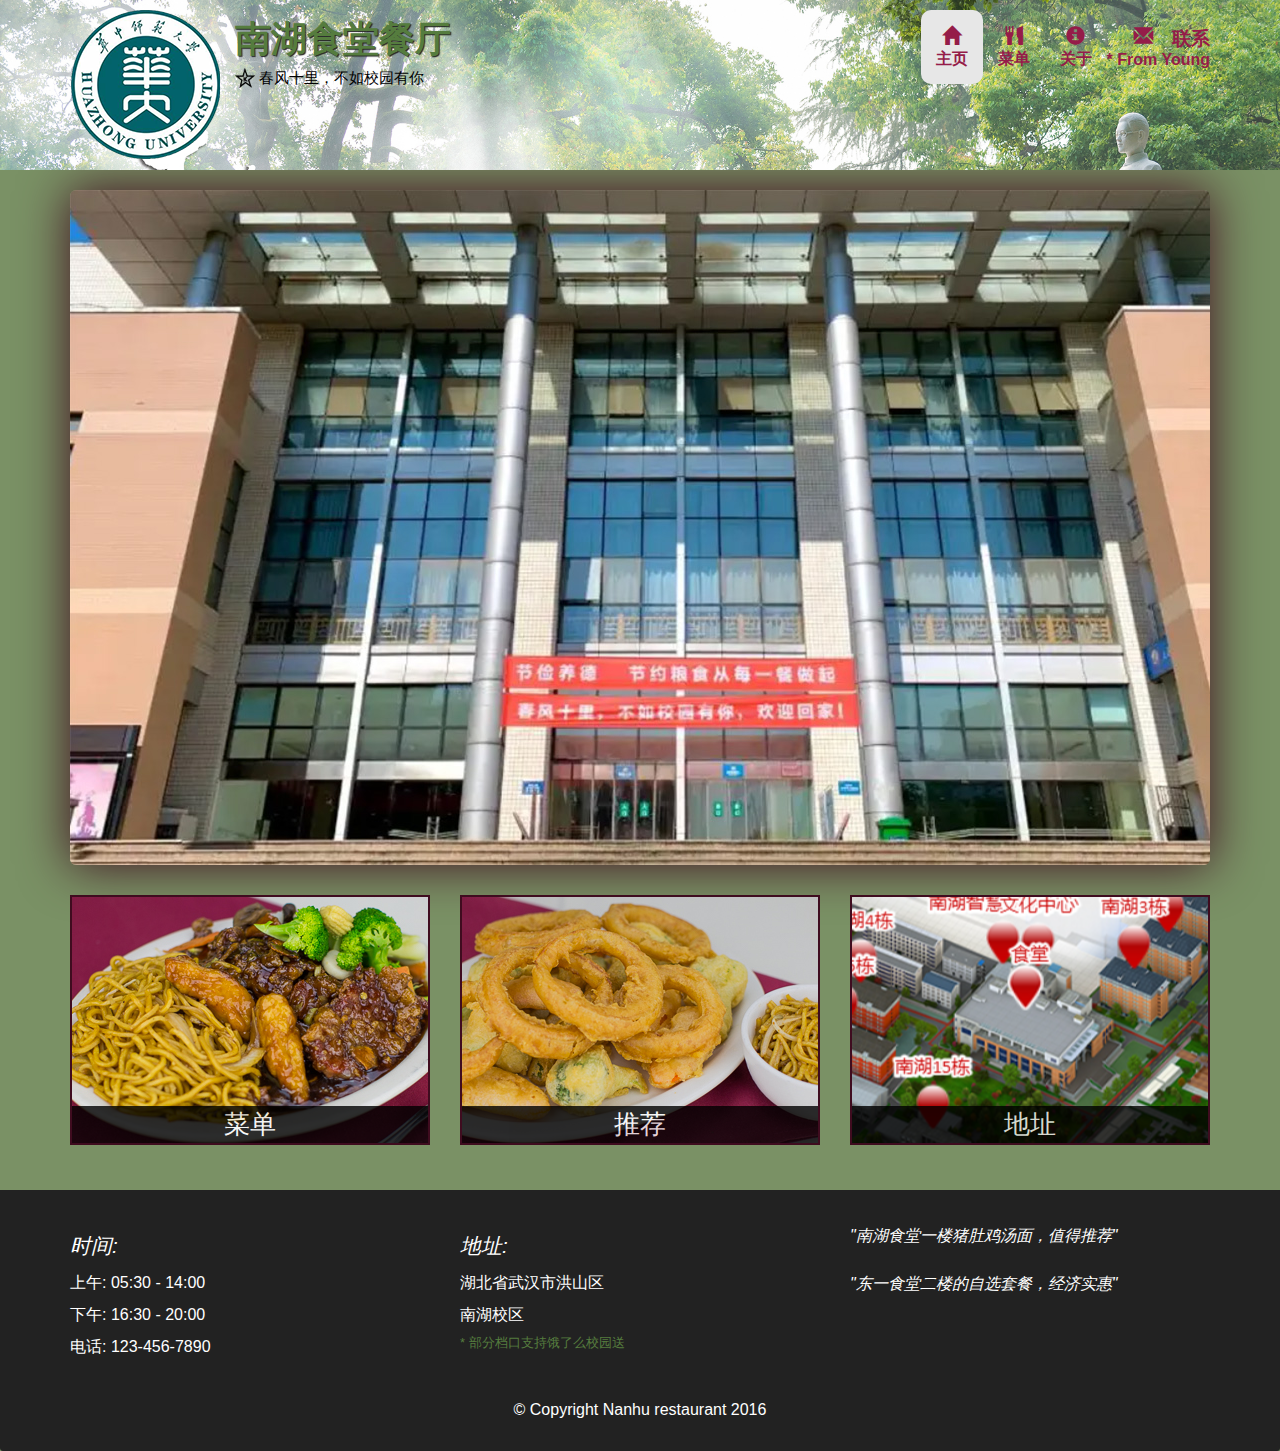
==== commit caebaace: "win" ====
--- a/index.html
+++ b/index.html
@@ -5,7 +5,7 @@
     <meta charset="UTF-8" />
     <meta http-equiv="X-UA-Compatible" content="IE=edge" />
     <meta name="viewport" content="width=device-width, initial-scale=1.0" />
-    <title>MuYang's Page</title>
+    <title>南湖食堂餐厅</title>
     <link rel="stylesheet" href="css/bootstrap.min.css" />
     <link rel="stylesheet" href="css/style.css" />
     <link rel="stylesheet" href="css/float.css" />
@@ -34,7 +34,7 @@
                         </a>
                         <p>
                             <img src="images/star-k-logo.png" alt="this is Logo" />
-                            <span>欢迎前往南湖校区品尝</span>
+                            <span>春风十里，不如校园有你</span>
                         </p>
                     </div>
                     <!-- d-sm-none表示在sm以下不显示，这里是折叠按钮 -->
--- a/css/style.css
+++ b/css/style.css
@@ -189,6 +189,11 @@
     background-position: center;
 }
 
+#map-tile {
+    background: url('../images/location.png') no-repeat;
+    background-position: center;
+}
+
 /* 这里控制字体部分的样式 */
 #menu-tile span,
 #specials-tile span,
@@ -470,7 +475,8 @@
     }
 
     #menu-tile,
-    #specials-tile {
+    #specials-tile,
+    #map-tile {
         width: 360px;
         margin: 0 auto 15px;
     }
@@ -555,7 +561,8 @@
     /* header部分结束 */
     /* 主体部分开始 */
     #menu-tile,
-    #specials-tile {
+    #specials-tile,
+    #map-tile {
         width: 280px;
         margin: 0 auto 15px;
     }
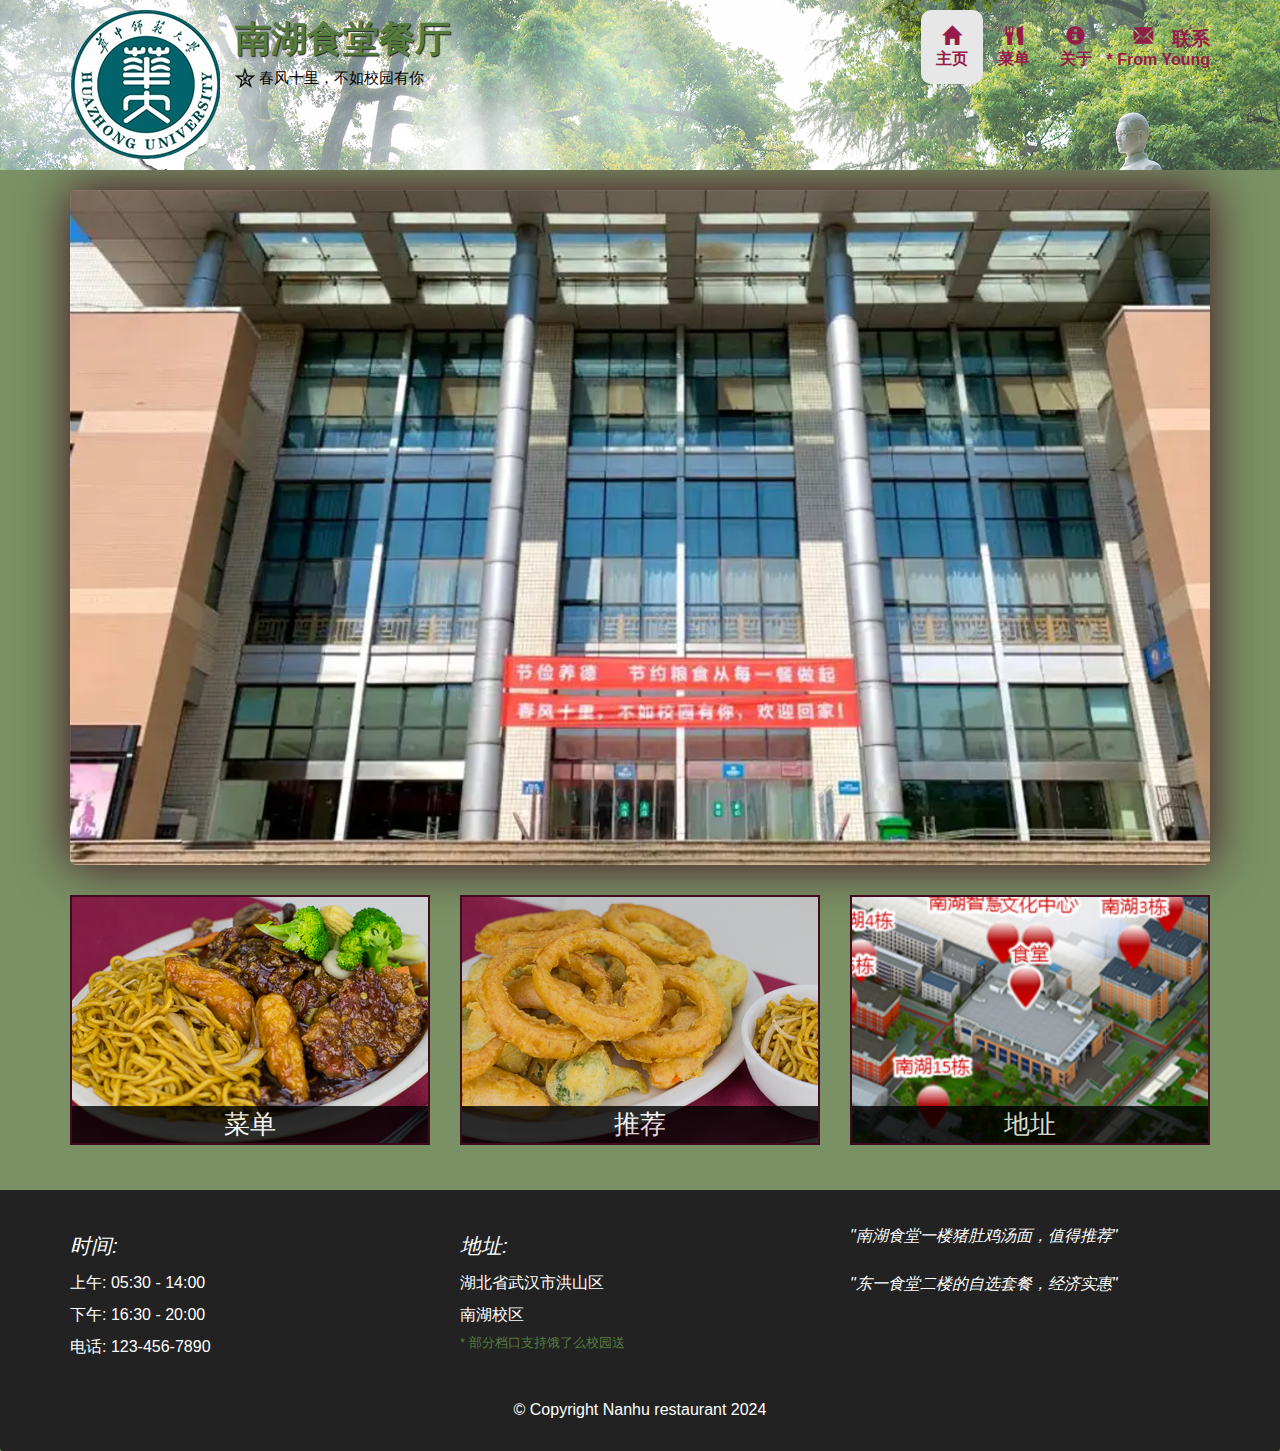
==== commit 405a771a: "win" ====
--- a/index.html
+++ b/index.html
@@ -110,7 +110,7 @@
                     <p>"东一食堂二楼的自选套餐，经济实惠"</p>
                 </section>
             </div>
-            <div class="text-center">&copy; Copyright Nanhu restaurant 2016</div>
+            <div class="text-center">&copy; Copyright Nanhu restaurant 2024</div>
         </div>
     </footer>
     <!-- 注意加载顺序一定不能错，否则不能实现按钮菜单效果！！！！ -->
